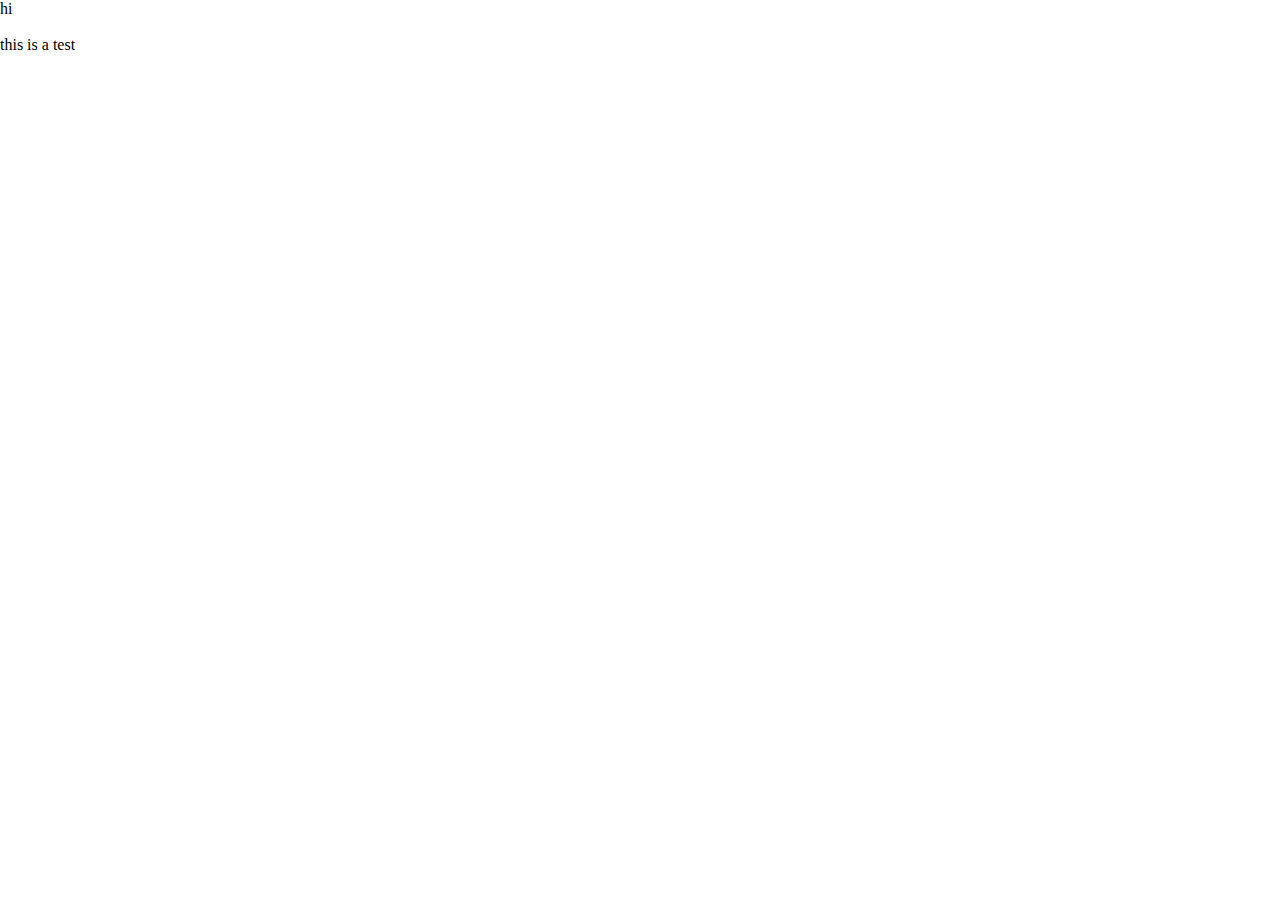
==== index.html @ 60a65aea "Add files via upload" ====
<!DOCTYPE html>
<html lang="en">
<head>
    <meta charset="UTF-8">
    <meta http-equiv="X-UA-Compatible" content="IE=edge">
    <meta name="viewport" content="width=device-width, initial-scale=1.0">
    <title>Hotel</title>
    <link rel="stylesheet" href="./assets/styles/reset.css">
    <link rel="stylesheet" href="./assets/styles/main.css">
</head>
<body>
<p>hi </p>
	<br>
	<p>this is a test</p>
</body>
</html>
---- assets/styles/main.css ----
/* for home */
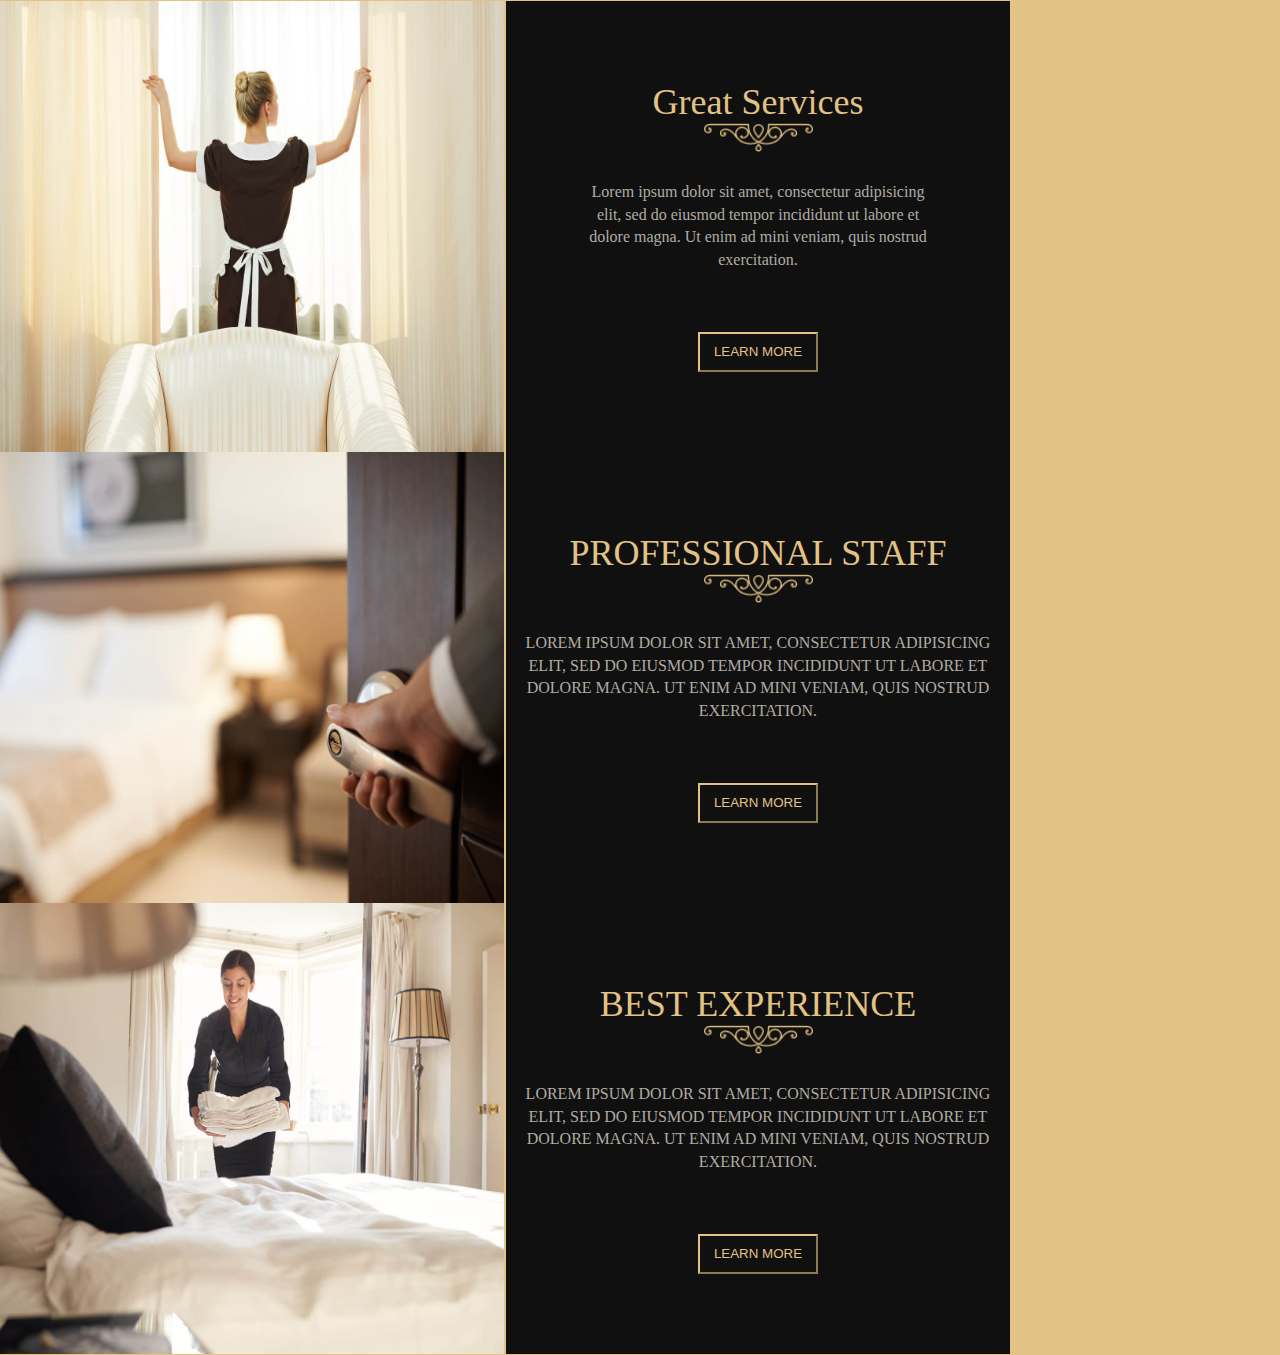
==== commit 7c93a3bb: "section two" ====
--- a/index.html
+++ b/index.html
@@ -7,10 +7,78 @@
     <title>Hotel</title>
     <link rel="stylesheet" href="./assets/styles/reset.css">
     <link rel="stylesheet" href="./assets/styles/main.css">
+	<link rel="stylesheet" type="text/css" href="css/bootstrap.min.css">
+	<link rel="stylesheet" type="text/css" href="css/bootstrap-rtl.css">
+	<link rel="stylesheet" type="text/css" href="css/hover-min.css">
+	<link rel="stylesheet" type="text/css" href="css/slick.css">
+	<link rel="stylesheet" type="text/css" href="css/slick-theme.css">
+	<link rel="stylesheet" type="text/css" href="css/all.min.css">
 </head>
 <body>
-<p>hi </p>
-	<br>
-	<p>this is a test</p>
+    <!-- header -->
+    <header></header>
+
+    <!-- section1 -->
+    <section></section>
+    <!-- section2 من اینجام!-->
+    <section class="section-two">
+<div class="sectiontwo-rowone"><img src="assets/images/sectiontwo-1.jpg"></div>
+<div class="sectiontwo-rowone">
+	<div class="section-two-black-columents"><div style="text-align: center"><h1>Great Services</h1><img src="assets/images/line3.webp" style="width:109px ;height: 29px;"></div><div style="color: #b1aca3;text-align: center;line-height: 1.421;font-style: normal;font-weight: 400;font-family: source sans pro;font-size: 16px;margin-top: 25px">Lorem ipsum dolor sit amet, consectetur adipisicing<br> elit, sed do eiusmod tempor incididunt ut labore et<br> dolore magna. Ut enim ad mini veniam, quis nostrud <br>exercitation.
+</div><div style="text-align: center;margin-top: 60px"><button class="sectiontwo-btn"><a href="#" style="padding:16px 8px">LEARN MORE</a></button></div>
+</div></div>
+<div class="sectiontwo-rowone"><img src="assets/images/sectiontwo-2.jpg"></div>
+
+<div class="sectiontwo-rowtwo"><div class="section-two-black-columents">
+	<div style="text-align: center"><h1>Professional Staff</h1><img src="assets/images/line3.webp" style="width:109px ;height: 29px;"></div>
+	<div style="color: #b1aca3;text-align: center;line-height: 1.421;font-style: normal;font-weight: 400;font-family: source sans pro;font-size: 16px;margin-top: 25px">Lorem ipsum dolor sit amet, consectetur adipisicing<br> elit, sed do eiusmod tempor incididunt ut labore et<br> dolore magna. Ut enim ad mini veniam, quis nostrud<br> exercitation.
+</div>
+	<div style="text-align: center;margin-top: 60px"><button class="sectiontwo-btn"><a href="#" style="padding:16px 8px">LEARN MORE</a></button></div>
+	</div></div>
+<div class="sectiontwo-rowtwo"><img src="assets/images/sectiontwo-3.jpg"></div>
+<div class="sectiontwo-rowtwo"><div class="section-two-black-columents">
+	<div style="text-align: center"><h1>Best Experience</h1><img src="assets/images/line3.webp" style="width:109px ;height: 29px;"></div>
+	<div style="color: #b1aca3;text-align: center;line-height: 1.421;font-style: normal;font-weight: 400;font-family: source sans pro;font-size: 16px;margin-top: 25px">Lorem ipsum dolor sit amet, consectetur adipisicing <br>elit, sed do eiusmod tempor incididunt ut labore et <br>dolore magna. Ut enim ad mini veniam, quis nostrud<br> exercitation.
+</div>
+	<div style="text-align: center;margin-top: 60px"><button class="sectiontwo-btn"><a href="#" style="padding:16px 8px">LEARN MORE</a></button></div>
+    </section>
+    <!-- section3 -->
+    <section></section>
+
+    <!-- section4 -->
+    <section></section>
+
+    <!-- section5 -->
+    <section></section>
+
+    <!-- section6 -->
+    <section></section>
+
+    <!-- section7 -->
+    <section></section>
+
+    <!-- section8 -->
+    <section></section>
+
+    <!-- section9 -->
+    <section></section>
+
+    <!-- section10 -->
+    <section></section>
+
+    <!-- section11 -->
+    <section></section>
+
+    <!-- section12 -->
+    <section></section>
+
+    <!-- footer -->
+    <footer></footer>
 </body>
+	<script src="js/all.min.js"></script>
+	<script src="js/bootstrap.min.js"></script>
+	<script src="js/jquery-3.3.1.min.js"></script>
+	<script src="js/slick.min.js"></script>
+	<script src="js/myscripts.js"></script>
+	<script src="js/popper.min.js"></script>
 </html>--- a/assets/styles/main.css
+++ b/assets/styles/main.css
@@ -1 +1,55 @@
-/* for home */
+/* Home Page */
+
+
+/* START: header */
+/* END: header */
+
+/* START: section 1 */
+/* END: section 1 */
+
+/* START: section 2 */
+		body{margin: 0 auto;}
+        .section-two{background-color: #e2c285;border: 1px rgb(226, 194, 133) solid}
+/*black-colments-style*/
+		.section-two-black-columents {margin: 80px auto}
+		.section-two-black-columents h1{color: #e2c285;text-align: center;font-size: 36px;font-style: normal;font-weight: 400;}
+		.section-two-black-columents >h1 >img{width:109px ;height: 29px}
+		.sectiontwo-btn{border-radius: 0px;border-color: rgb(226, 194, 133);color: rgb(226, 194, 133);background-color: transparent;height: 40px}
+		.sectiontwo-btn:hover {background-color: rgb(226, 194, 133);color: black}
+        .sectiontwo-rowone{background-color:#101010;width: 504px;height: 451px;display:inline-flex;justify-content: space-between;vertical-align: middle;margin-left: -1.5px;}
+        .section-two img{width: 504px;height: 451px;}
+        .sectiontwo-rowtwo{background-color:#101010;width: 504px;height: 451px;display:inline-flex;justify-content: space-between;vertical-align: middle;margin-left: -1.5px;text-transform: uppercase;font-style: normal;font-weight: 400;font-family: montserrat ultralight;}
+/* END: section 2 */
+
+/* START: section 3 */
+/* END: section 3 */
+
+/* START: section 4 */
+/* END: section 4 */
+
+/* START: section 5 */
+/* END: section 5 */
+
+/* START: section 6 */
+/* END: section 6 */
+
+/* START: section 7 */
+/* END: section 7 */
+
+/* START: section 8 */
+/* END: section 8 */
+
+/* START: section 9 */
+/* END: section 9 */
+
+/* START: section 10 */
+/* END: section 10 */
+
+/* START: section 11 */
+/* END: section 11 */
+
+/* START: section 12 */
+/* END: section 12 */
+
+/* START: footer */
+/* END: footer */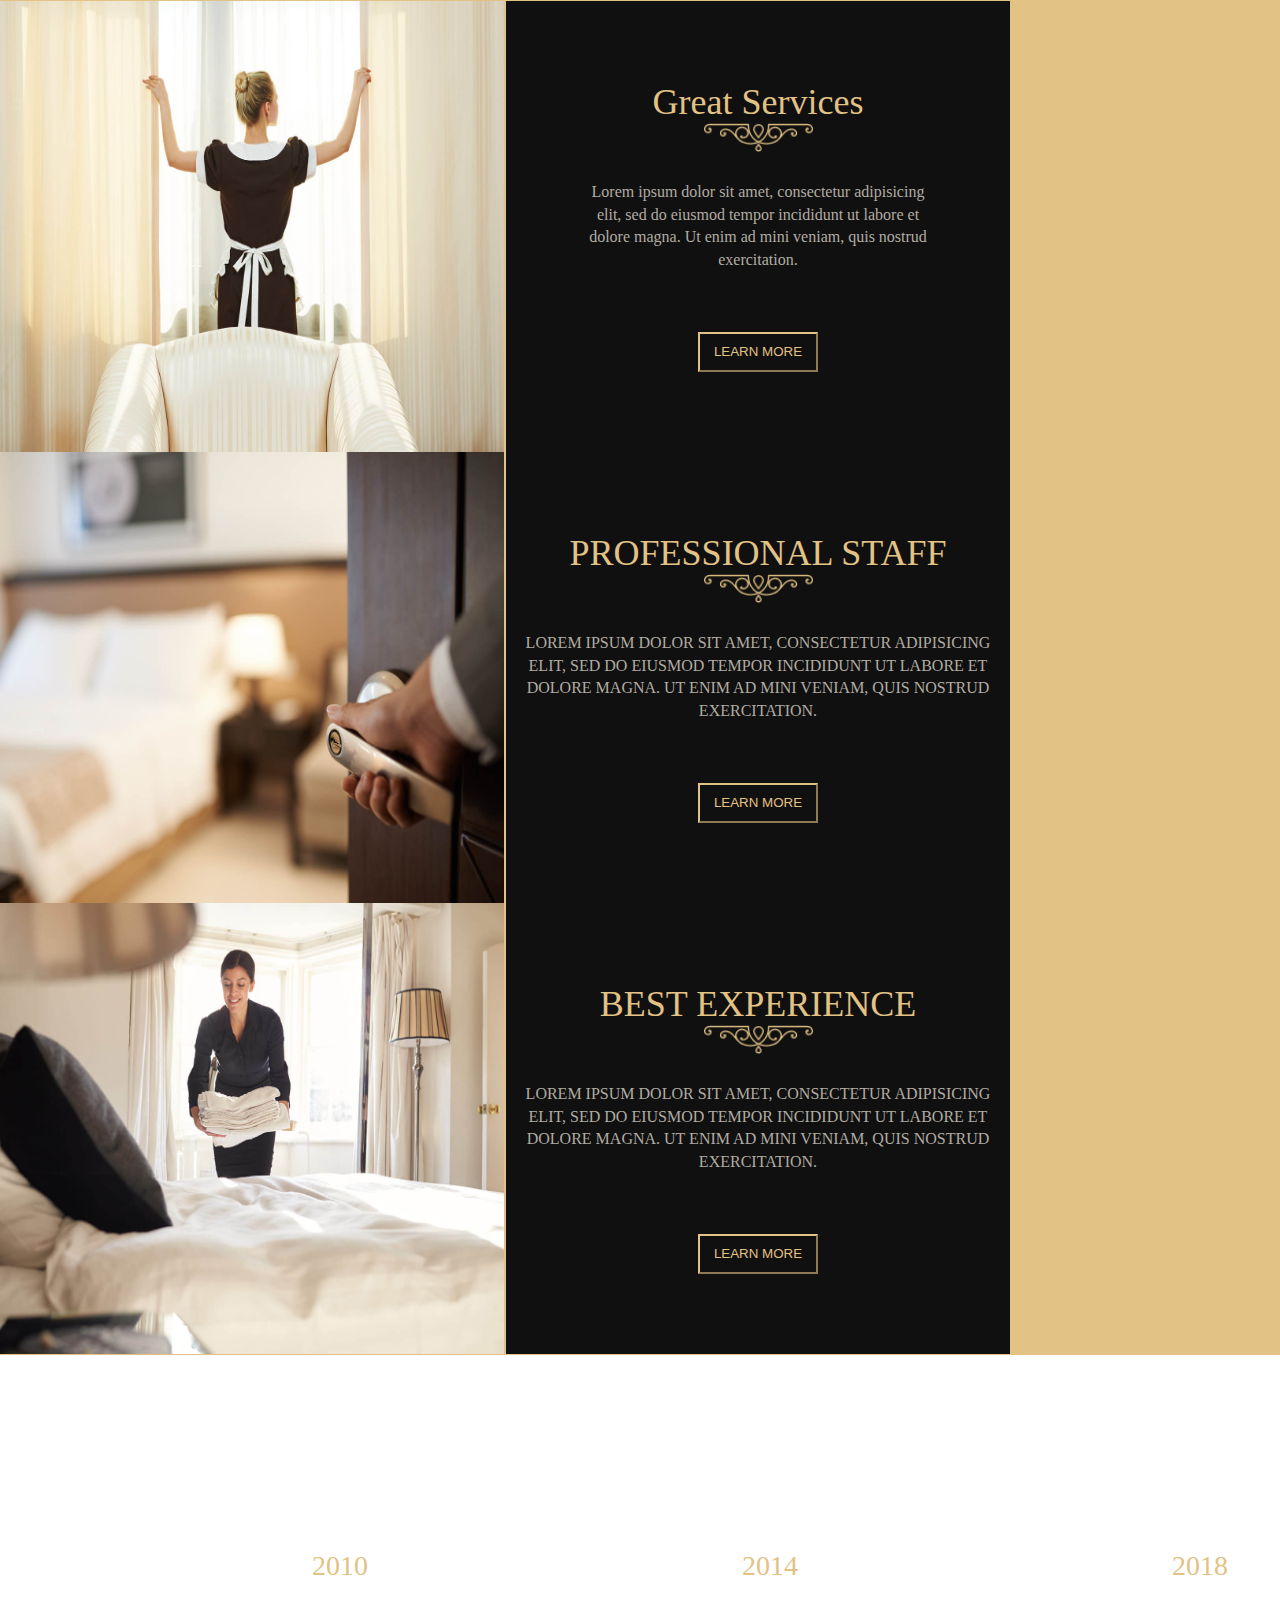
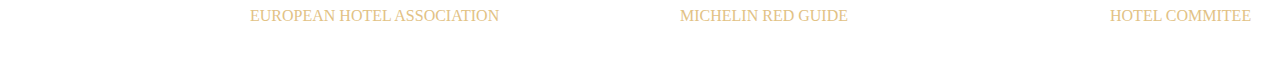
==== commit 3f9432e6: "section 3 home" ====
--- a/index.html
+++ b/index.html
@@ -13,6 +13,7 @@
 	<link rel="stylesheet" type="text/css" href="css/slick.css">
 	<link rel="stylesheet" type="text/css" href="css/slick-theme.css">
 	<link rel="stylesheet" type="text/css" href="css/all.min.css">
+
 </head>
 <body>
     <!-- header -->
@@ -42,8 +43,14 @@
 </div>
 	<div style="text-align: center;margin-top: 60px"><button class="sectiontwo-btn"><a href="#" style="padding:16px 8px">LEARN MORE</a></button></div>
     </section>
-    <!-- section3 -->
-    <section></section>
+    <!-- section3 من اینجام!!-->
+    <section class="section-three">
+	<div class="section-three-columens"><p>Best Seaside <br>Hotel Award</p><span><p>2010</p></span><h1>EUROPEAN HOTEL ASSOCIATION</h1>
+</div>
+	<div class="section-three-columens"><p>3 Michelin<br>Stars</p><span><p>2014</p></span><h1>MICHELIN RED GUIDE
+</h1></div>
+	<div class="section-three-columens"><p>Leading SPA<br>Hotel</p><span><p>2018</p></span><h1>HOTEL COMMITEE</h1></div>
+	</section>
 
     <!-- section4 -->
     <section></section>
--- a/assets/styles/main.css
+++ b/assets/styles/main.css
@@ -22,6 +22,11 @@
 /* END: section 2 */
 
 /* START: section 3 */
+		.section-three{height: 324.13px;background-image: url("assets/images/section3rooms.jpg") ;background-position: 0 0 ;background-repeat: repeat ;display: flex;}
+		.section-three-columens{width: 180px;height: 184px;margin-top: 100px;margin-left: 250px;background-image: url("assets/images/section3rooms.png");background-repeat: no-repeat;display: }
+		.section-three-columens >p{color: white;text-align: center;line-height: 25px;font-size: 16px;font-style: normal;font-family: source sans pro;font-weight: 400;margin-top: 20px}
+		.section-three-columens >span *{text-align: center;color: #e2c285;line-height: 42px;font-size: 28px;margin-top: 20px}
+		.section-three-columens >h1{color: #e2c285;text-transform: uppercase;font-style: normal;font-weight: 400;font-family: montserrat ultralight;width: 255px;margin-top: 20px;}
 /* END: section 3 */
 
 /* START: section 4 */
